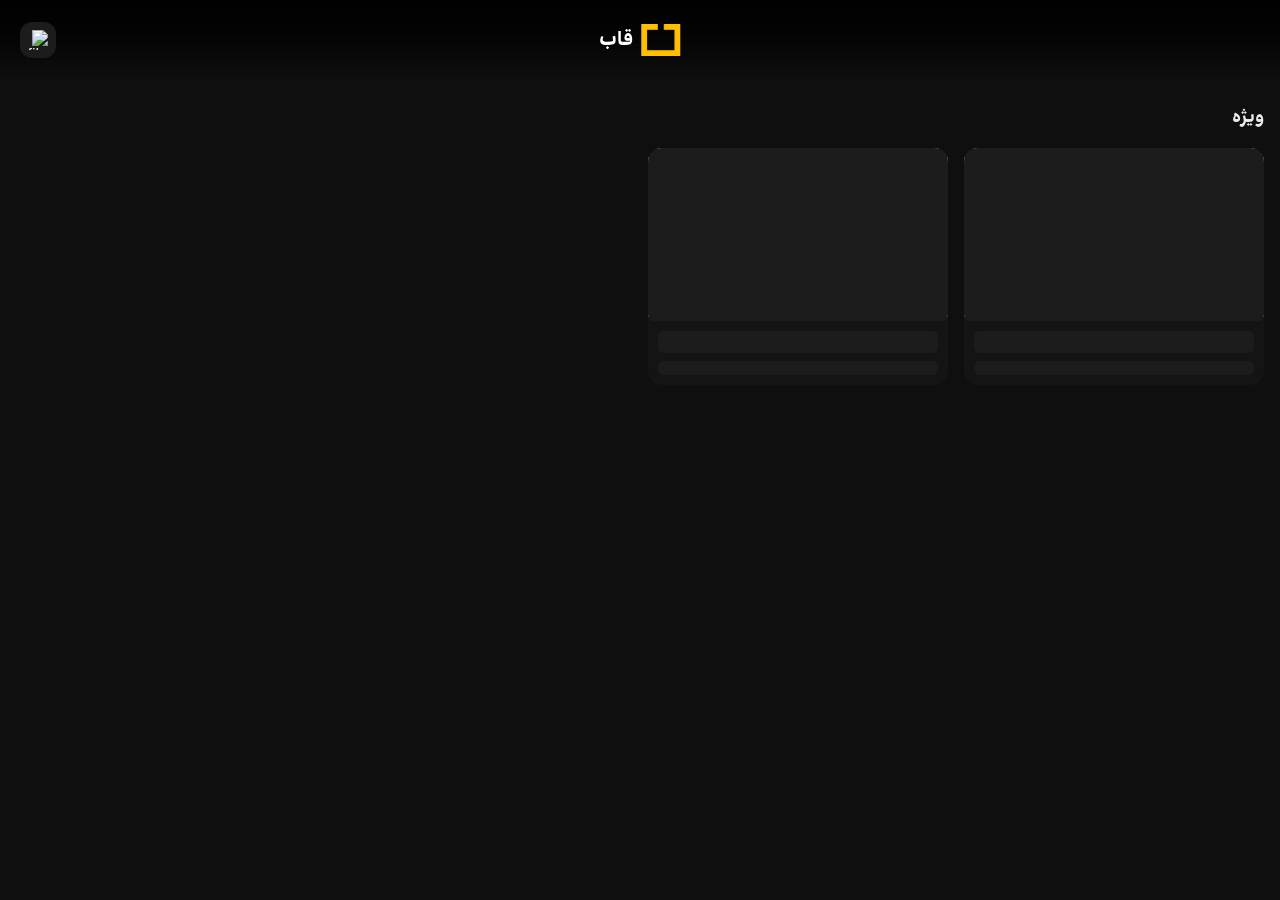
==== index.html @ 71f7ea84 "Update index.html" ====
<!DOCTYPE html>
<html lang="fa" dir="rtl">
<head>
<meta charset="UTF-8">
<meta name="viewport" content="width=device-width, initial-scale=1.0">
<title>قاب – جهان ویدیو</title>
<link rel="icon" type="image/png" href="icons/favicon.png">

<style>
/* ===== FONT (Base64 جایگزین کن) ===== */
@font-face{
  font-family:Qab;
  src:url([data-uri]) format("woff2");
  font-weight:400;
}
@font-face{
  font-family:Qab;
  src:url([data-uri]) format("woff2");
  font-weight:700;
}

*{box-sizing:border-box}
body{margin:0;font-family:Qab,sans-serif;background:#0f0f0f;color:#eaeaea;}

/* ===== HEADER ===== */
.header{
  position:fixed;
  top:0;
  width:100%;
  height:80px;
  background:linear-gradient(to bottom, rgba(0,0,0,1) 0%, rgba(0,0,0,.6) 55%, rgba(0,0,0,0) 100%);
  z-index:1000;
}

/* لوگو دقیق وسط */
.logo-center{
  position:absolute;
  left:50%;
  top:50%;
  transform:translate(-50%,-50%);
  display:flex;
  align-items:center;
  gap:8px;
}
.logo-center img{height:32px;}
.logo-center span{font-size:20px;font-weight:700;color:#fff;}

/* آواتار چپ */
.header-left{
  position:absolute;
  left:20px;
  top:50%;
  transform:translateY(-50%);
}
.profile-btn{
  width:36px;
  height:36px;
  border-radius:12px;
  background:#1c1c1c;
  display:flex;
  align-items:center;
  justify-content:center;
}
.profile-btn img{
  width:20px;
  height:20px;
  display:block;
}

/* ===== SPACER ===== */
.spacer{height:80px;}

/* ===== CONTAINER ===== */
.container{padding:16px;}
.section-title{font-size:18px;font-weight:700;margin:8px 0 16px;}

/* ===== GRID ===== */
.videos{display:grid;grid-template-columns:repeat(auto-fill,minmax(260px,1fr));gap:16px;}

/* ===== CARD ===== */
.card{background:#141414;border-radius:14px;overflow:hidden;cursor:pointer;}
.thumb{position:relative;aspect-ratio:16/9;}
.thumb img{width:100%;height:100%;object-fit:cover;}
.time{position:absolute;bottom:8px;left:8px;background:#ffbe00;color:#000;font-size:12px;padding:2px 6px;border-radius:6px;font-weight:700;}

/* ===== INFO ===== */
.info{padding:10px;display:flex;flex-direction:column;gap:8px;}
.title-wrap,.channel-wrap{position:relative;}
.title{font-size:14px;font-weight:700;}
.channel{font-size:12px;color:#999;}

/* ===== SKELETON ===== */
.skel{position:absolute;inset:0;background:linear-gradient(90deg,#1c1c1c 25%,#2a2a2a 37%,#1c1c1c 63%);background-size:400% 100%;animation:shimmer 1.8s linear infinite;border-radius:6px;}
@keyframes shimmer{0%{background-position:100% 0}100%{background-position:-100% 0}}
.loaded .skel{display:none}

/* ===== CLICK GRANITE ===== */
.thumb::after{
  content:"";
  position:absolute;
  inset:0;
  background:linear-gradient(to top, rgba(0,0,0,0.75), rgba(0,0,0,0.35), rgba(0,0,0,0));
  opacity:0;
  border-radius:6px;
  transition:opacity 0.3s ease;
}
.card.active .thumb::after{opacity:1;}

/* ===== RESPONSIVE ===== */
@media (max-width:768px){
  .header{height:64px;}
  .spacer{height:64px;}
}
</style>
</head>

<body>

<header class="header">
  <!-- آواتار چپ -->
  <div class="header-left">
    <div class="profile-btn">
      <img src="icons/user.svg" alt="Profile">
    </div>
  </div>

  <!-- لوگو وسط -->
  <div class="logo-center">
    <img src="image/logo.png" alt="QAB">
    <span>قاب</span>
  </div>
</header>

<div class="spacer"></div>

<div class="container">

  <div class="section-title">ویژه</div>

  <div class="videos">

    <!-- CARD 1 -->
    <div class="card" onclick="activateCard(this)">
      <div class="thumb">
        <img src="https://picsum.photos/800/450?1">
        <span class="time">20:31</span>
        <div class="skel"></div>
      </div>
      <div class="info">
        <div class="title-wrap">
          <div class="title">سونیک کالرز آلتیمیت با مود</div>
          <div class="skel"></div>
        </div>
        <div class="channel-wrap">
          <div class="channel">Neo Charmy · 34 بازدید</div>
          <div class="skel"></div>
        </div>
      </div>
    </div>

    <!-- CARD 2 -->
    <div class="card" onclick="activateCard(this)">
      <div class="thumb">
        <img src="https://picsum.photos/800/450?2">
        <span class="time">00:09</span>
        <div class="skel"></div>
      </div>
      <div class="info">
        <div class="title-wrap">
          <div class="title">رانش زمین در جاده ایذه</div>
          <div class="skel"></div>
        </div>
        <div class="channel-wrap">
          <div class="channel">عصر ایران · 796 بازدید</div>
          <div class="skel"></div>
        </div>
      </div>
    </div>

  </div>
</div>

<script>
/* اسکلتون */
setTimeout(()=>{document.body.classList.add("loaded");},2000);

/* گرانیت فقط روی کارت فعال */
function activateCard(card){
  document.querySelectorAll('.card.active').forEach(c=>c.classList.remove('active'));
  card.classList.add('active');
}
</script>

</body>
</html>
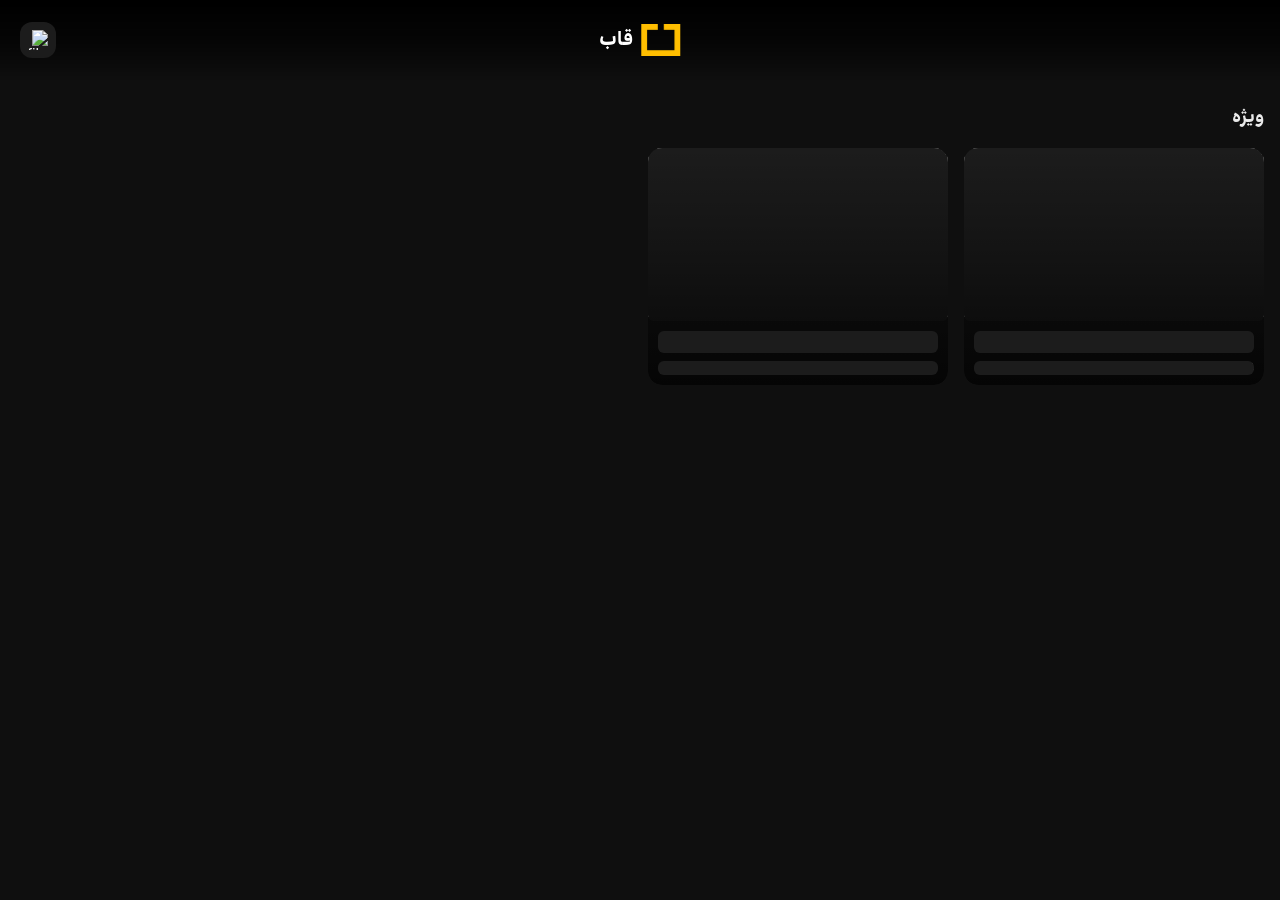
==== commit 05ec1327: "Update index.html" ====
--- a/index.html
+++ b/index.html
@@ -78,33 +78,46 @@
 .videos{display:grid;grid-template-columns:repeat(auto-fill,minmax(260px,1fr));gap:16px;}
 
 /* ===== CARD ===== */
-.card{background:#141414;border-radius:14px;overflow:hidden;cursor:pointer;}
+.card{
+  position:relative; /* مهم برای گرانیت */
+  background:#141414;
+  border-radius:14px;
+  overflow:hidden;
+  cursor:pointer;
+}
+
+/* 16:9 */
 .thumb{position:relative;aspect-ratio:16/9;}
 .thumb img{width:100%;height:100%;object-fit:cover;}
 .time{position:absolute;bottom:8px;left:8px;background:#ffbe00;color:#000;font-size:12px;padding:2px 6px;border-radius:6px;font-weight:700;}
 
-/* ===== INFO ===== */
-.info{padding:10px;display:flex;flex-direction:column;gap:8px;}
-.title-wrap,.channel-wrap{position:relative;}
+/* INFO */
+.info{position:relative; z-index:2; padding:10px; display:flex; flex-direction:column; gap:8px;}
+.title-wrap, .channel-wrap{position:relative;}
 .title{font-size:14px;font-weight:700;}
 .channel{font-size:12px;color:#999;}
 
 /* ===== SKELETON ===== */
-.skel{position:absolute;inset:0;background:linear-gradient(90deg,#1c1c1c 25%,#2a2a2a 37%,#1c1c1c 63%);background-size:400% 100%;animation:shimmer 1.8s linear infinite;border-radius:6px;}
+.skel{
+  position:absolute; inset:0;
+  background:linear-gradient(90deg,#1c1c1c 25%,#2a2a2a 37%,#1c1c1c 63%);
+  background-size:400% 100%;
+  animation:shimmer 1.8s linear infinite;
+  border-radius:6px;
+}
 @keyframes shimmer{0%{background-position:100% 0}100%{background-position:-100% 0}}
 .loaded .skel{display:none}
 
-/* ===== CLICK GRANITE ===== */
-.thumb::after{
+/* ===== GRANITE ثابت روی کارت ===== */
+.card::after{
   content:"";
   position:absolute;
   inset:0;
   background:linear-gradient(to top, rgba(0,0,0,0.75), rgba(0,0,0,0.35), rgba(0,0,0,0));
-  opacity:0;
-  border-radius:6px;
-  transition:opacity 0.3s ease;
-}
-.card.active .thumb::after{opacity:1;}
+  border-radius:14px;
+  pointer-events:none;
+  z-index:1;
+}
 
 /* ===== RESPONSIVE ===== */
 @media (max-width:768px){
@@ -140,7 +153,7 @@
   <div class="videos">
 
     <!-- CARD 1 -->
-    <div class="card" onclick="activateCard(this)">
+    <div class="card">
       <div class="thumb">
         <img src="https://picsum.photos/800/450?1">
         <span class="time">20:31</span>
@@ -159,7 +172,7 @@
     </div>
 
     <!-- CARD 2 -->
-    <div class="card" onclick="activateCard(this)">
+    <div class="card">
       <div class="thumb">
         <img src="https://picsum.photos/800/450?2">
         <span class="time">00:09</span>
@@ -183,12 +196,6 @@
 <script>
 /* اسکلتون */
 setTimeout(()=>{document.body.classList.add("loaded");},2000);
-
-/* گرانیت فقط روی کارت فعال */
-function activateCard(card){
-  document.querySelectorAll('.card.active').forEach(c=>c.classList.remove('active'));
-  card.classList.add('active');
-}
 </script>
 
 </body>
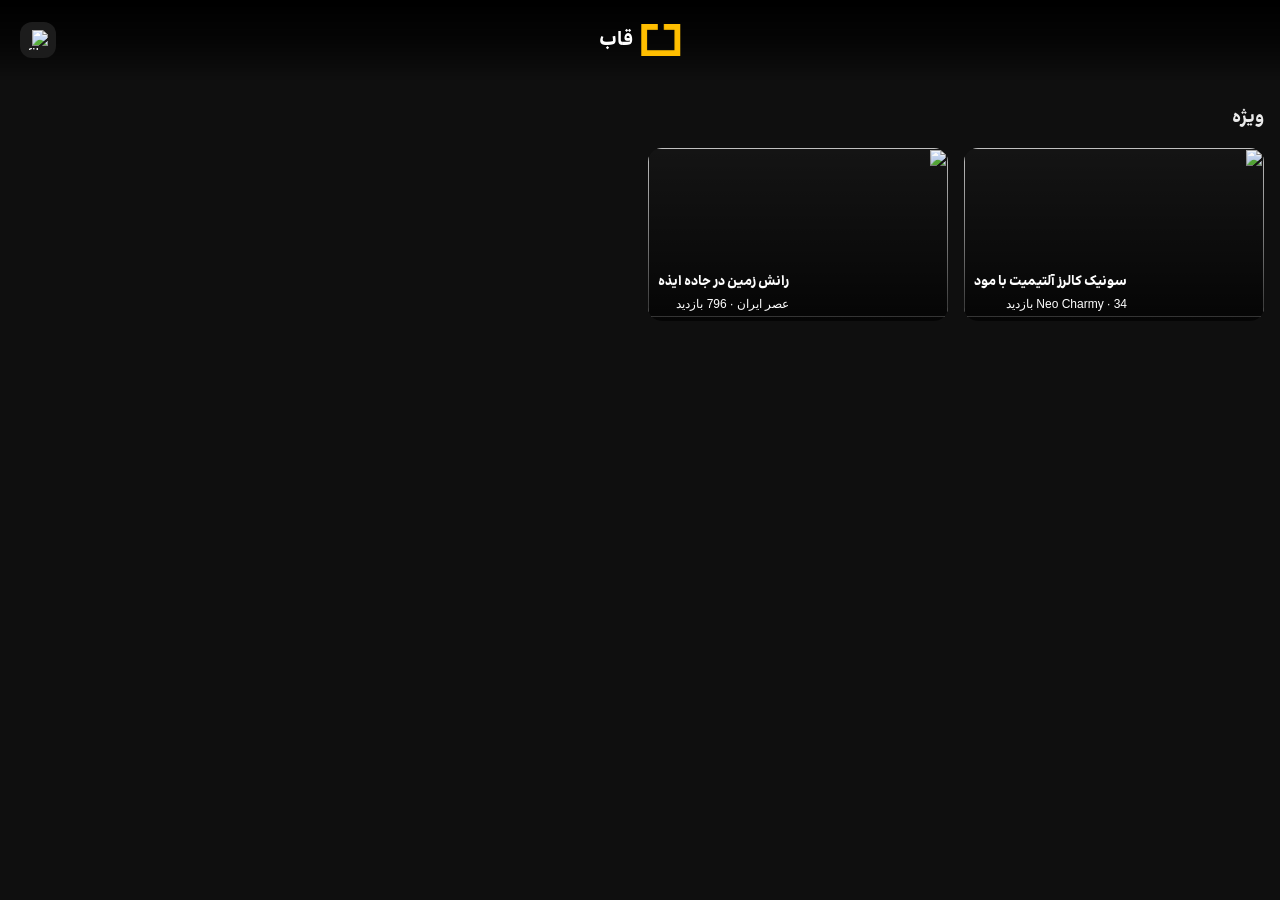
==== commit caa7c2b5: "Update index.html" ====
--- a/index.html
+++ b/index.html
@@ -77,47 +77,52 @@
 /* ===== GRID ===== */
 .videos{display:grid;grid-template-columns:repeat(auto-fill,minmax(260px,1fr));gap:16px;}
 
-/* ===== CARD ===== */
+/* ===== CARD کوتاه ===== */
 .card{
-  position:relative; /* مهم برای گرانیت */
-  background:#141414;
+  position:relative;
   border-radius:14px;
   overflow:hidden;
   cursor:pointer;
+  background:#141414;
 }
 
-/* 16:9 */
-.thumb{position:relative;aspect-ratio:16/9;}
-.thumb img{width:100%;height:100%;object-fit:cover;}
-.time{position:absolute;bottom:8px;left:8px;background:#ffbe00;color:#000;font-size:12px;padding:2px 6px;border-radius:6px;font-weight:700;}
+/* تصویر */
+.thumb{
+  position:relative;
+  aspect-ratio:16/9;
+  z-index:0;
+}
 
-/* INFO */
-.info{position:relative; z-index:2; padding:10px; display:flex; flex-direction:column; gap:8px;}
-.title-wrap, .channel-wrap{position:relative;}
-.title{font-size:14px;font-weight:700;}
-.channel{font-size:12px;color:#999;}
+.thumb img{
+  width:100%;
+  height:100%;
+  object-fit:cover;
+}
 
-/* ===== SKELETON ===== */
-.skel{
-  position:absolute; inset:0;
-  background:linear-gradient(90deg,#1c1c1c 25%,#2a2a2a 37%,#1c1c1c 63%);
-  background-size:400% 100%;
-  animation:shimmer 1.8s linear infinite;
-  border-radius:6px;
-}
-@keyframes shimmer{0%{background-position:100% 0}100%{background-position:-100% 0}}
-.loaded .skel{display:none}
-
-/* ===== GRANITE ثابت روی کارت ===== */
-.card::after{
+/* گرانیت ثابت روی عکس */
+.thumb::after{
   content:"";
   position:absolute;
   inset:0;
   background:linear-gradient(to top, rgba(0,0,0,0.75), rgba(0,0,0,0.35), rgba(0,0,0,0));
-  border-radius:14px;
   pointer-events:none;
   z-index:1;
 }
+
+/* متن و کانال روی گرانیت */
+.info{
+  position:absolute;
+  bottom:10px;
+  left:10px;
+  z-index:2;
+  display:flex;
+  flex-direction:column;
+  gap:4px;
+  color:#fff;
+}
+
+.title{font-size:14px;font-weight:700;}
+.channel{font-size:12px;color:#fff;}
 
 /* ===== RESPONSIVE ===== */
 @media (max-width:768px){
@@ -156,18 +161,10 @@
     <div class="card">
       <div class="thumb">
         <img src="https://picsum.photos/800/450?1">
-        <span class="time">20:31</span>
-        <div class="skel"></div>
       </div>
       <div class="info">
-        <div class="title-wrap">
-          <div class="title">سونیک کالرز آلتیمیت با مود</div>
-          <div class="skel"></div>
-        </div>
-        <div class="channel-wrap">
-          <div class="channel">Neo Charmy · 34 بازدید</div>
-          <div class="skel"></div>
-        </div>
+        <div class="title">سونیک کالرز آلتیمیت با مود</div>
+        <div class="channel">Neo Charmy · 34 بازدید</div>
       </div>
     </div>
 
@@ -175,28 +172,15 @@
     <div class="card">
       <div class="thumb">
         <img src="https://picsum.photos/800/450?2">
-        <span class="time">00:09</span>
-        <div class="skel"></div>
       </div>
       <div class="info">
-        <div class="title-wrap">
-          <div class="title">رانش زمین در جاده ایذه</div>
-          <div class="skel"></div>
-        </div>
-        <div class="channel-wrap">
-          <div class="channel">عصر ایران · 796 بازدید</div>
-          <div class="skel"></div>
-        </div>
+        <div class="title">رانش زمین در جاده ایذه</div>
+        <div class="channel">عصر ایران · 796 بازدید</div>
       </div>
     </div>
 
   </div>
 </div>
 
-<script>
-/* اسکلتون */
-setTimeout(()=>{document.body.classList.add("loaded");},2000);
-</script>
-
 </body>
 </html>
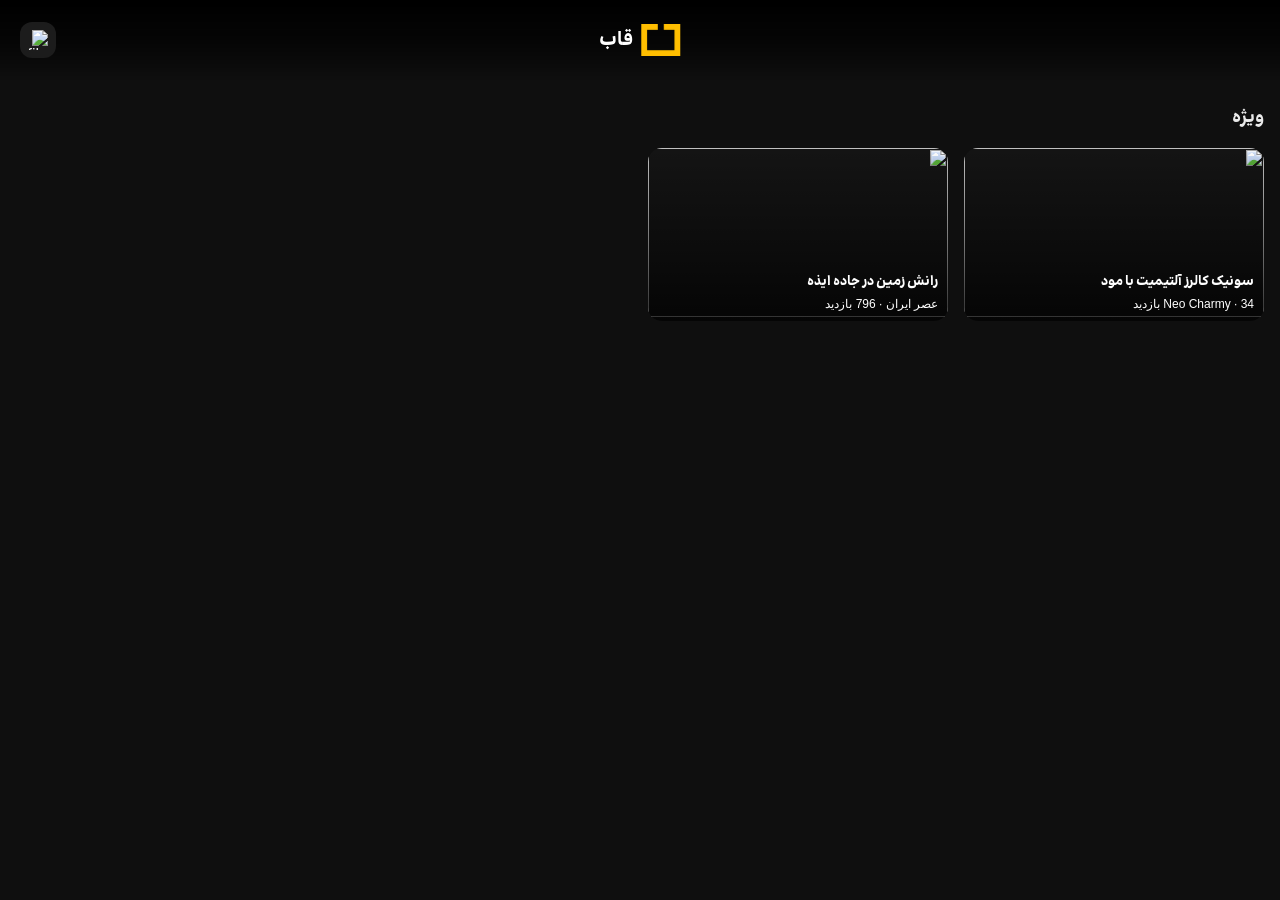
==== commit 164cf512: "Update index.html" ====
--- a/index.html
+++ b/index.html
@@ -109,21 +109,22 @@
   z-index:1;
 }
 
-/* متن و کانال روی گرانیت */
+/* متن و کانال روی گرانیت سمت راست */
 .info{
   position:absolute;
   bottom:10px;
-  left:10px;
+  right:10px; /* راست‌چین */
   z-index:2;
   display:flex;
   flex-direction:column;
   gap:4px;
   color:#fff;
+  text-align:right; /* متن راست‌چین */
 }
 
 .title{font-size:14px;font-weight:700;}
 .channel{font-size:12px;color:#fff;}
-
+  
 /* ===== RESPONSIVE ===== */
 @media (max-width:768px){
   .header{height:64px;}
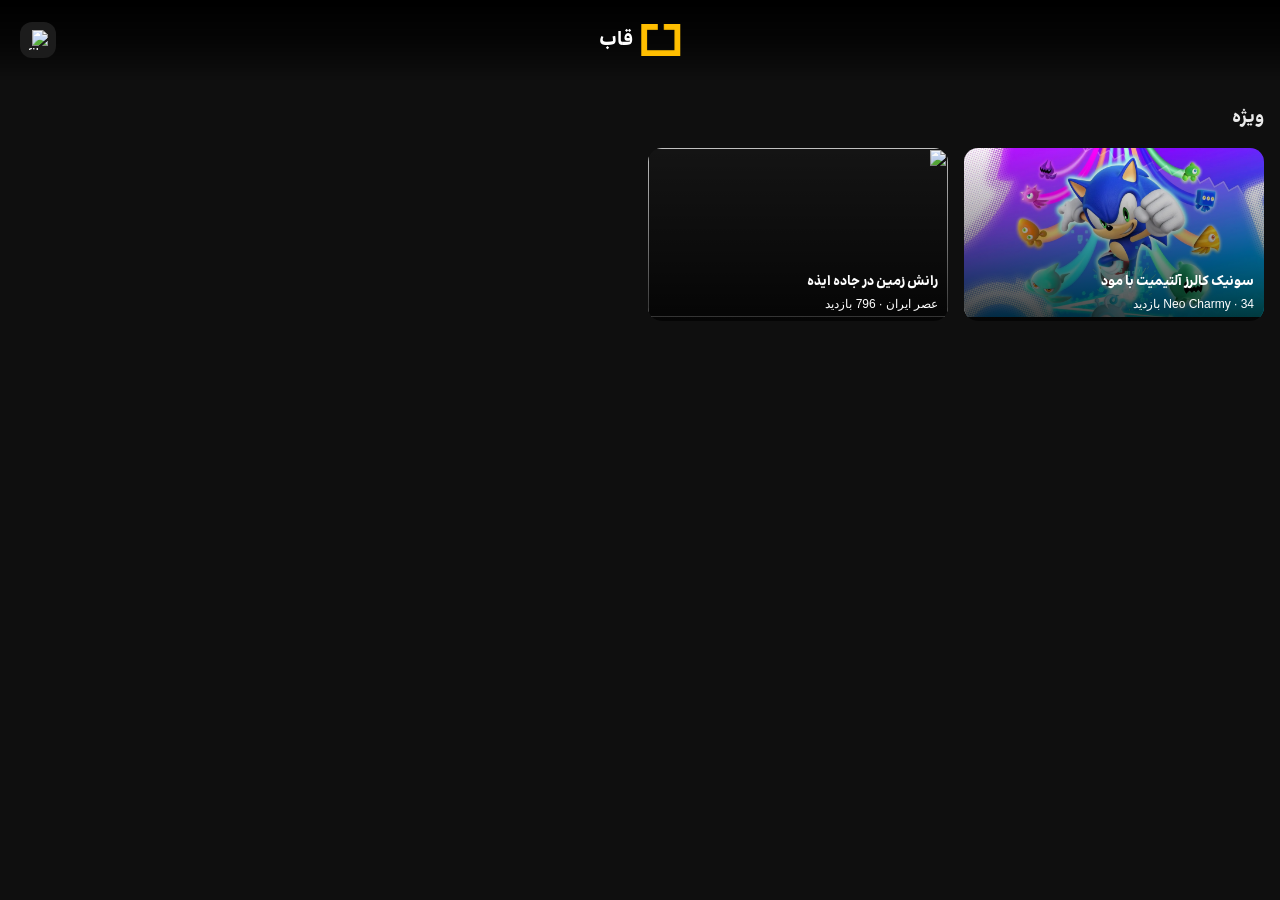
==== commit e87a3be5: "Update index.html" ====
--- a/index.html
+++ b/index.html
@@ -161,7 +161,7 @@
     <!-- CARD 1 -->
     <div class="card">
       <div class="thumb">
-        <img src="https://picsum.photos/800/450?1">
+        <img src="image/InShot_20260124_194615738.jpg">
       </div>
       <div class="info">
         <div class="title">سونیک کالرز آلتیمیت با مود</div>
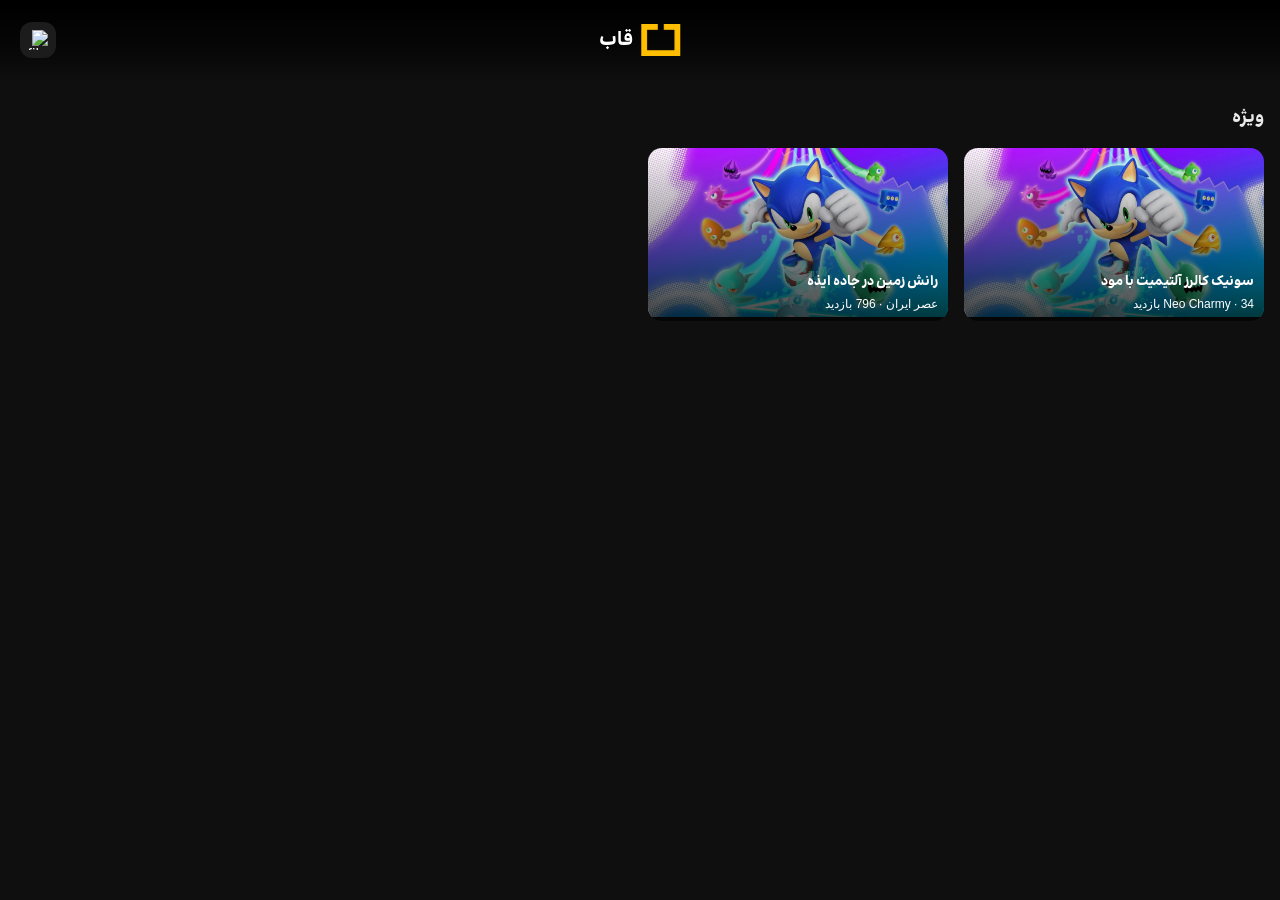
==== commit 4ca1d93e: "Update index.html" ====
--- a/index.html
+++ b/index.html
@@ -172,7 +172,7 @@
     <!-- CARD 2 -->
     <div class="card">
       <div class="thumb">
-        <img src="https://picsum.photos/800/450?2">
+        <img src="image/InShot_20260124_194615738.jpg">
       </div>
       <div class="info">
         <div class="title">رانش زمین در جاده ایذه</div>
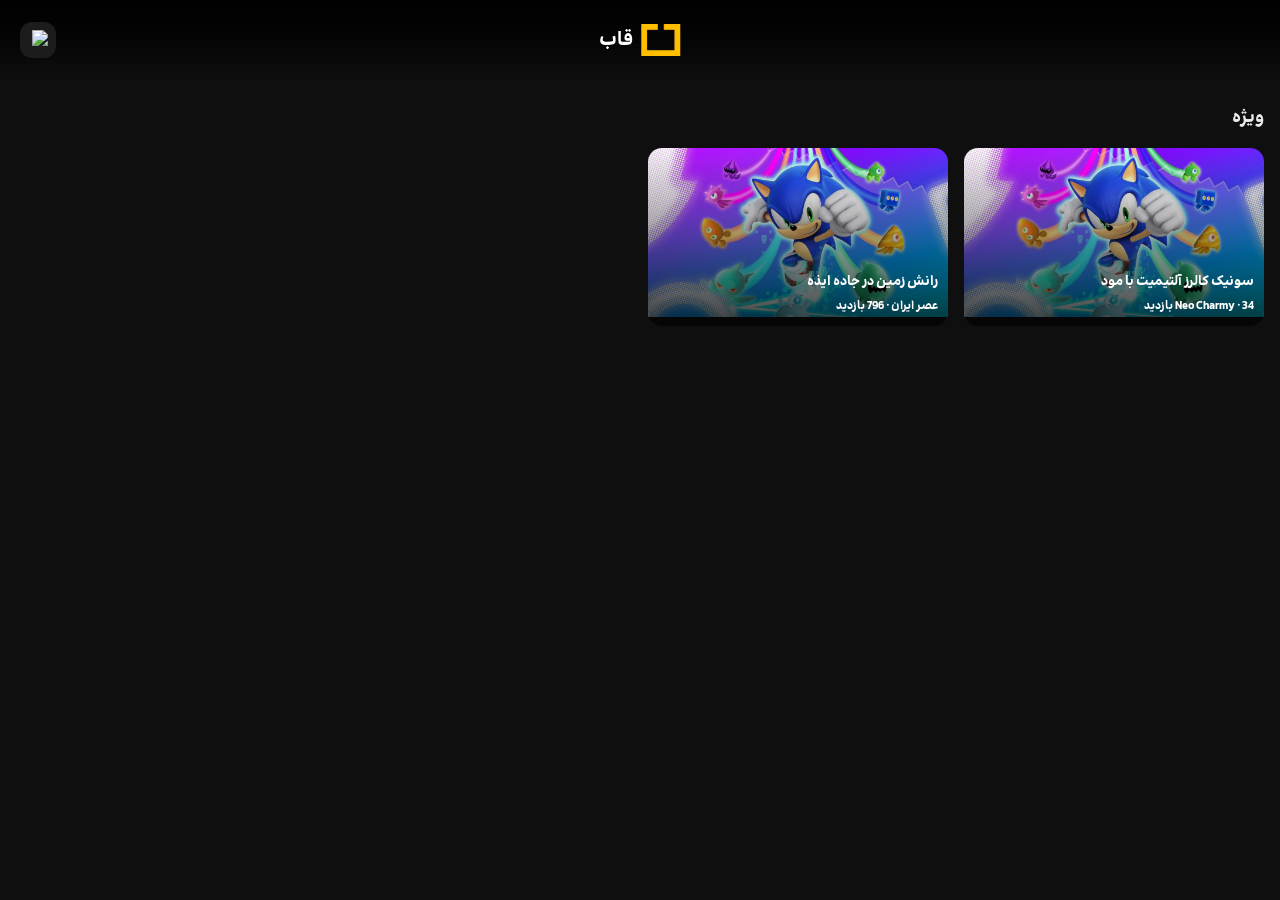
==== commit b67a7498: "Update index.html" ====
--- a/index.html
+++ b/index.html
@@ -10,7 +10,7 @@
 /* ===== FONT (Base64 جایگزین کن) ===== */
 @font-face{
   font-family:Qab;
-  src:url([data-uri]) format("woff2");
+  src:url([data-uri]) format("woff2");
   font-weight:400;
 }
 @font-face{
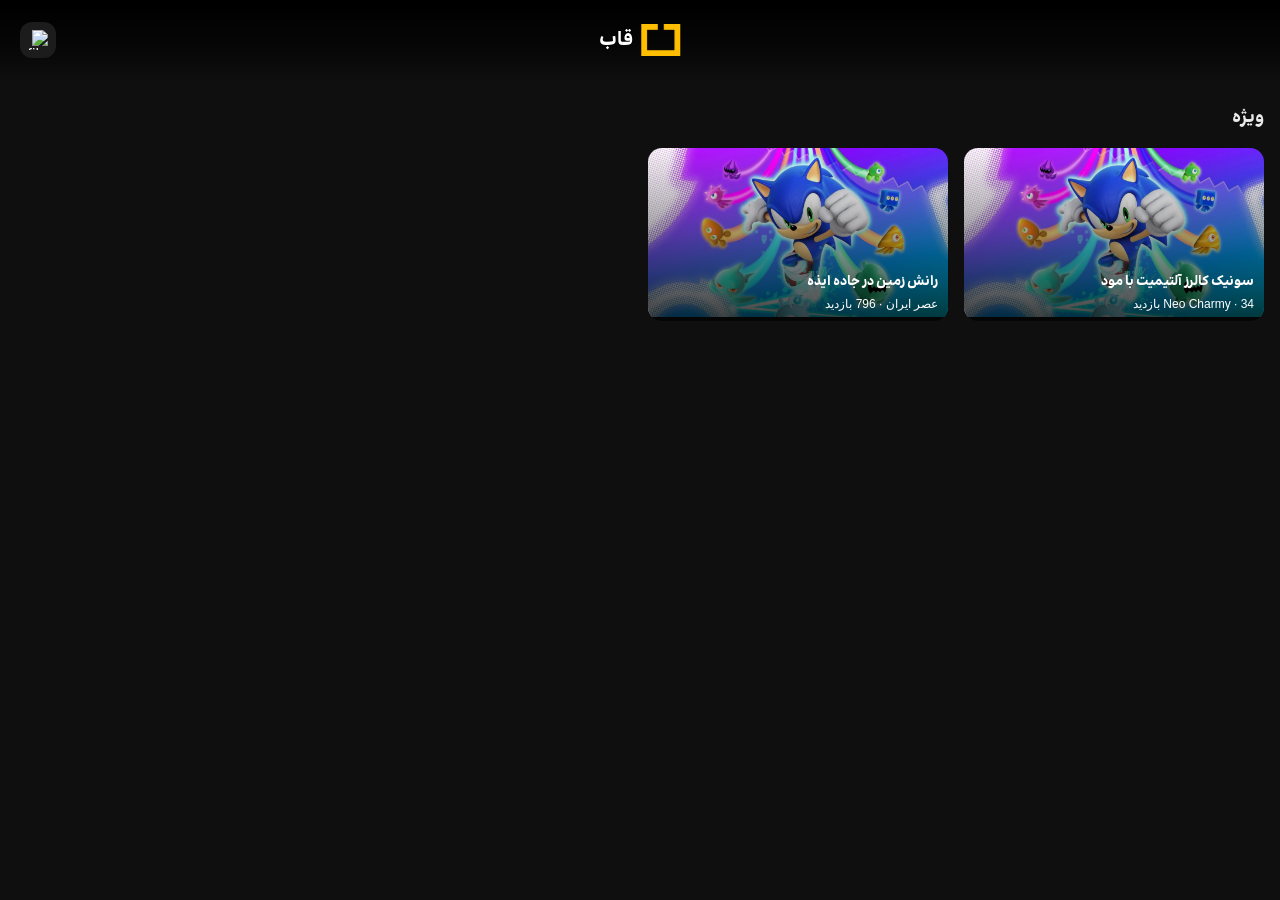
==== commit f3ec9a9a: "Update index.html" ====
--- a/index.html
+++ b/index.html
@@ -10,7 +10,7 @@
 /* ===== FONT (Base64 جایگزین کن) ===== */
 @font-face{
   font-family:Qab;
-  src:url([data-uri]) format("woff2");
+  src:url([data-uri]) format("woff2");
   font-weight:400;
 }
 @font-face{
